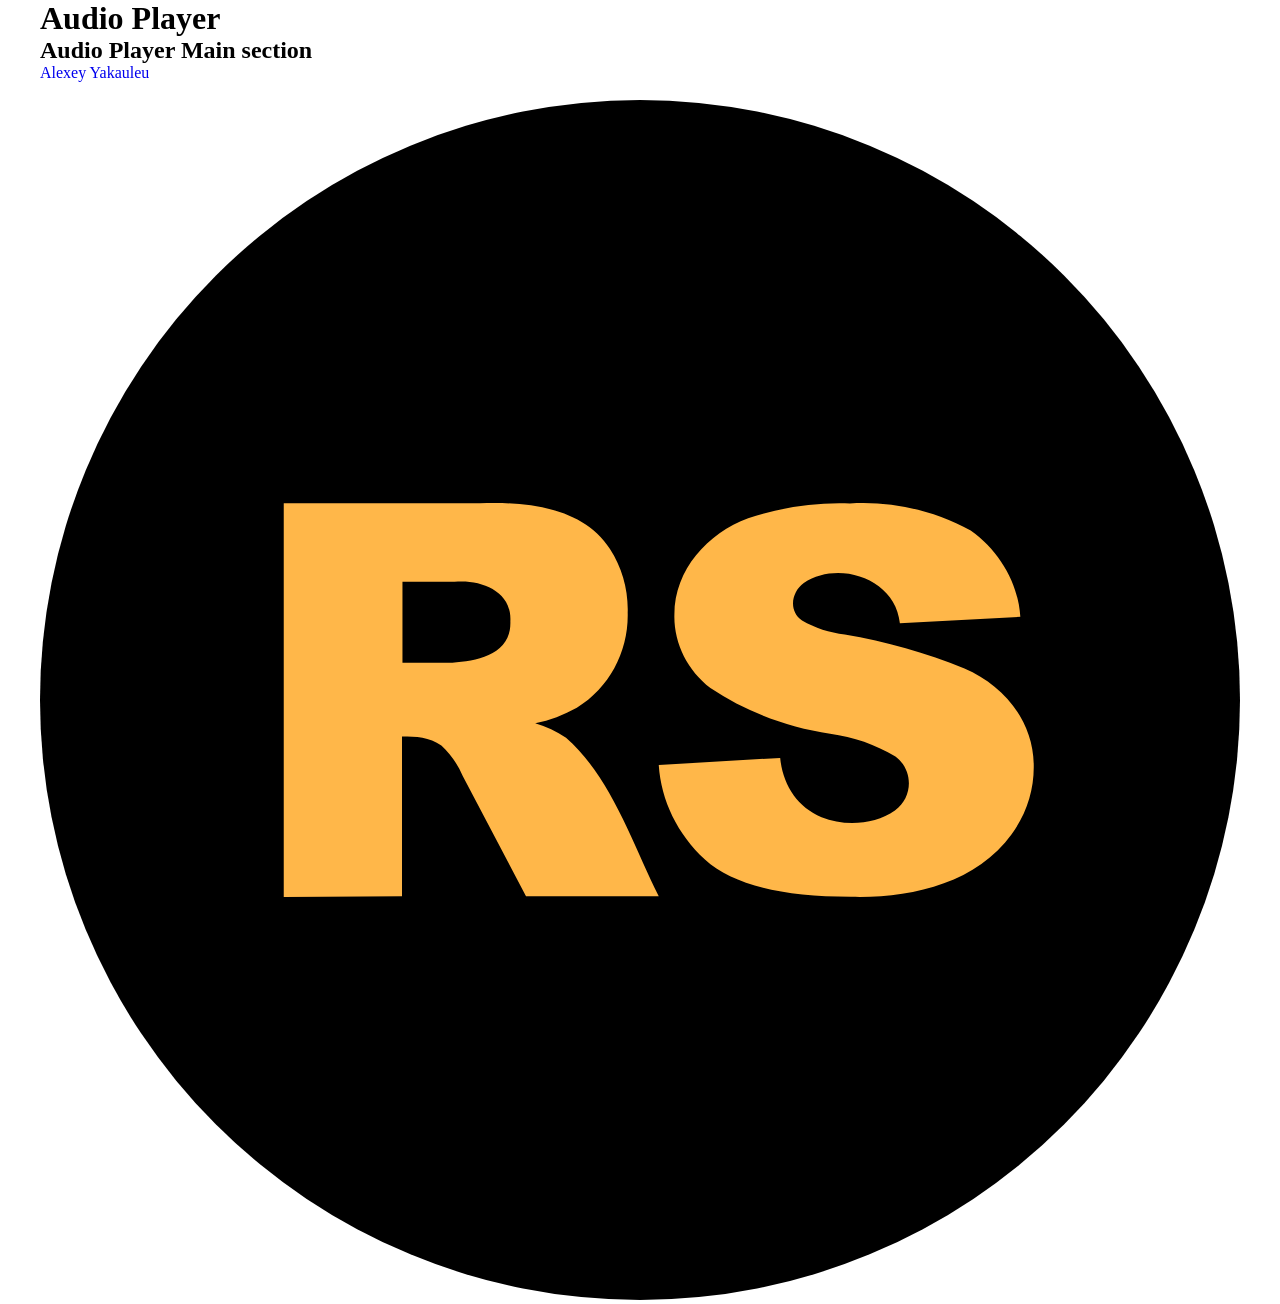
==== audio-player/pages/main/index.html @ 76362984 "feat: write structure of html file and add some base files" ====
<!DOCTYPE html>
<html lang="en">
<head>
    <meta charset="UTF-8">
    <meta name="viewport" content="width=device-width, initial-scale=1.0">
    <meta http-equiv="X-UA-Compatible" content="ie=edge">
    <title>Audio Player</title>
    <!--add favicon here -->
    <link rel="stylesheet" href="css/style.css">
</head>
<body>
    <header>
        <div class="container">
            <h1>Audio Player</h1>
        </div>
    </header>
    <section class="player">
        <div class="container">
            <div class="player_wrapper">
                <h2>Audio Player Main section</h2>
            </div>
        </div>
    </section>
    <footer>
        <div class="container">
            <div class="footer_wrapper">
                <div class="footer_copyright">
                    <a href="https://github.com/rolling-scopes-school/montaana01-JSFEPRESCHOOL2024Q2">Alexey Yakauleu</a>
                </div>
                <div class="footer_github">
<!--                    <a href="https://github.com"><span>&nbsp;</span><img src="./../../assets/icons/github.svg" alt="Alexey Yakauleu GitHub"></a>-->
                </div>
                <div class="footer_logo">
                    <a href="https://rs.school/courses/javascript-preschool-ru"><span>&nbsp;</span><img src="./../../assets/icons/rss-logo.svg" alt="The Rolling Scopes School"></a>
                </div>
            </div>
        </div>
    </footer>
    <script src="js/script.js"></script>
</body>
</html>
---- audio-player/pages/main/css/style.css ----
html {
  scroll-behavior: smooth;
}

* {
  margin: 0;
  box-sizing: border-box;
}
* a {
  text-decoration: none;
}
*::before {
  box-sizing: border-box;
}
*::after {
  box-sizing: border-box;
}

.container {
  margin: 0 auto;
  max-width: 1280px;
  padding: 0 40px;
}
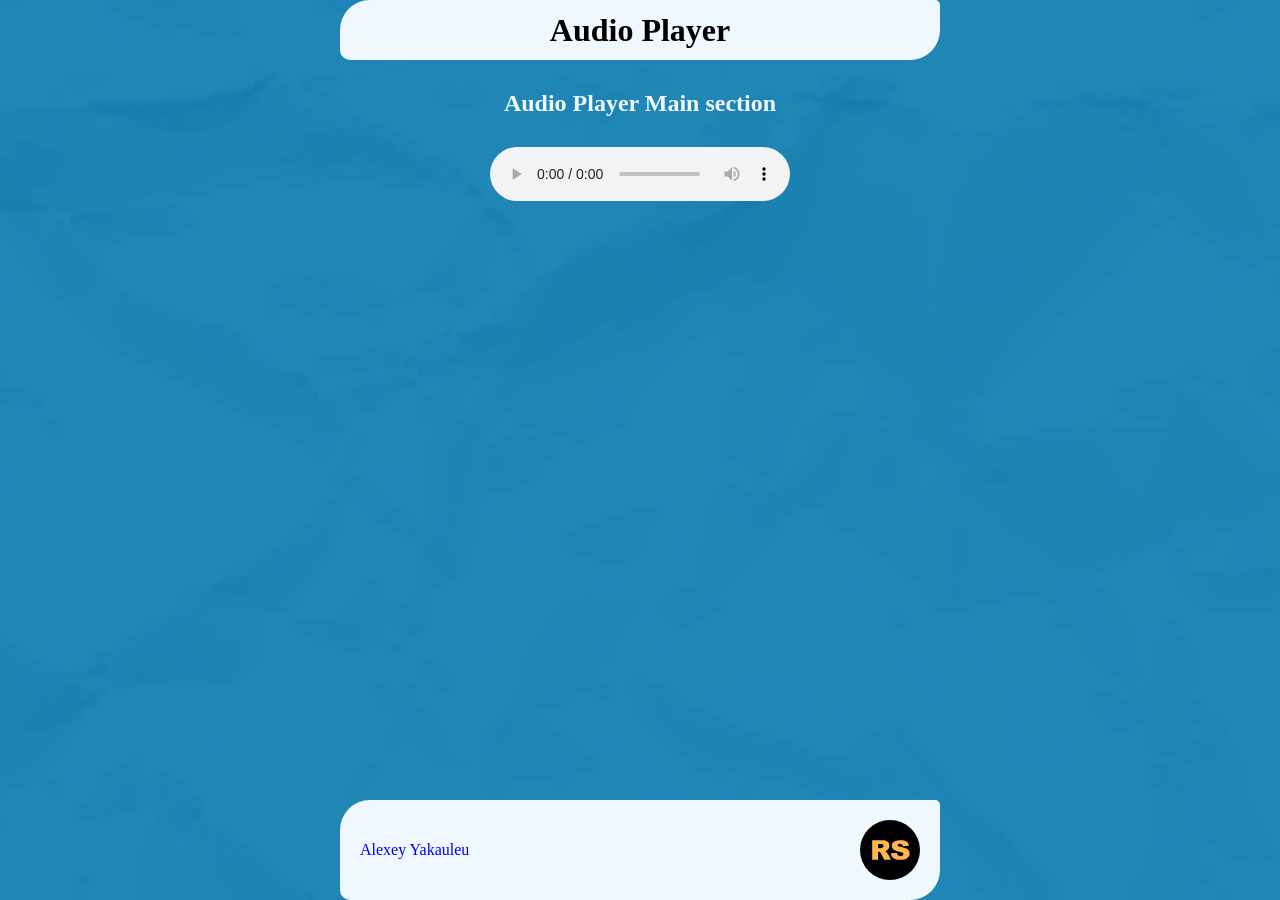
==== commit 6a3877c8: "feat: add basic styles for page / create static player page" ====
--- a/audio-player/pages/main/index.html
+++ b/audio-player/pages/main/index.html
@@ -11,13 +11,16 @@
 <body>
     <header>
         <div class="container">
-            <h1>Audio Player</h1>
+            <div class="header_wrapper">
+                <h1>Audio Player</h1>
+            </div>
         </div>
     </header>
     <section class="player">
         <div class="container">
             <div class="player_wrapper">
                 <h2>Audio Player Main section</h2>
+                <audio src="./../../assets/audio/beyonce.mp3" controls></audio>
             </div>
         </div>
     </section>
--- a/audio-player/pages/main/css/style.css
+++ b/audio-player/pages/main/css/style.css
@@ -16,8 +16,57 @@
   box-sizing: border-box;
 }
 
+body {
+  position: relative;
+  background: url("./../../../assets/images/bg/background.jpg") center center no-repeat;
+}
+
 .container {
   margin: 0 auto;
   max-width: 1280px;
   padding: 0 40px;
 }
+
+.header_wrapper {
+  height: 60px;
+  width: 600px;
+  border-radius: 30px 5px 30px 10px;
+  background: aliceblue;
+  display: flex;
+  justify-content: center;
+  align-items: center;
+  margin: 0 auto;
+}
+.header_wrapper h1 {
+  text-align: center;
+}
+
+.player_wrapper {
+  padding-top: 30px;
+  display: flex;
+  flex-direction: column;
+  align-items: center;
+  justify-content: center;
+  row-gap: 30px;
+  color: aliceblue;
+}
+
+.footer_wrapper {
+  position: fixed;
+  bottom: 0;
+  left: 50%;
+  transform: translateX(-50%);
+  width: 600px;
+  border-radius: 30px 5px 30px 10px;
+  background: aliceblue;
+  display: flex;
+  justify-content: space-between;
+  align-items: center;
+  padding: 20px;
+}
+.footer_logo {
+  height: 60px;
+}
+.footer_logo img {
+  height: 100%;
+}
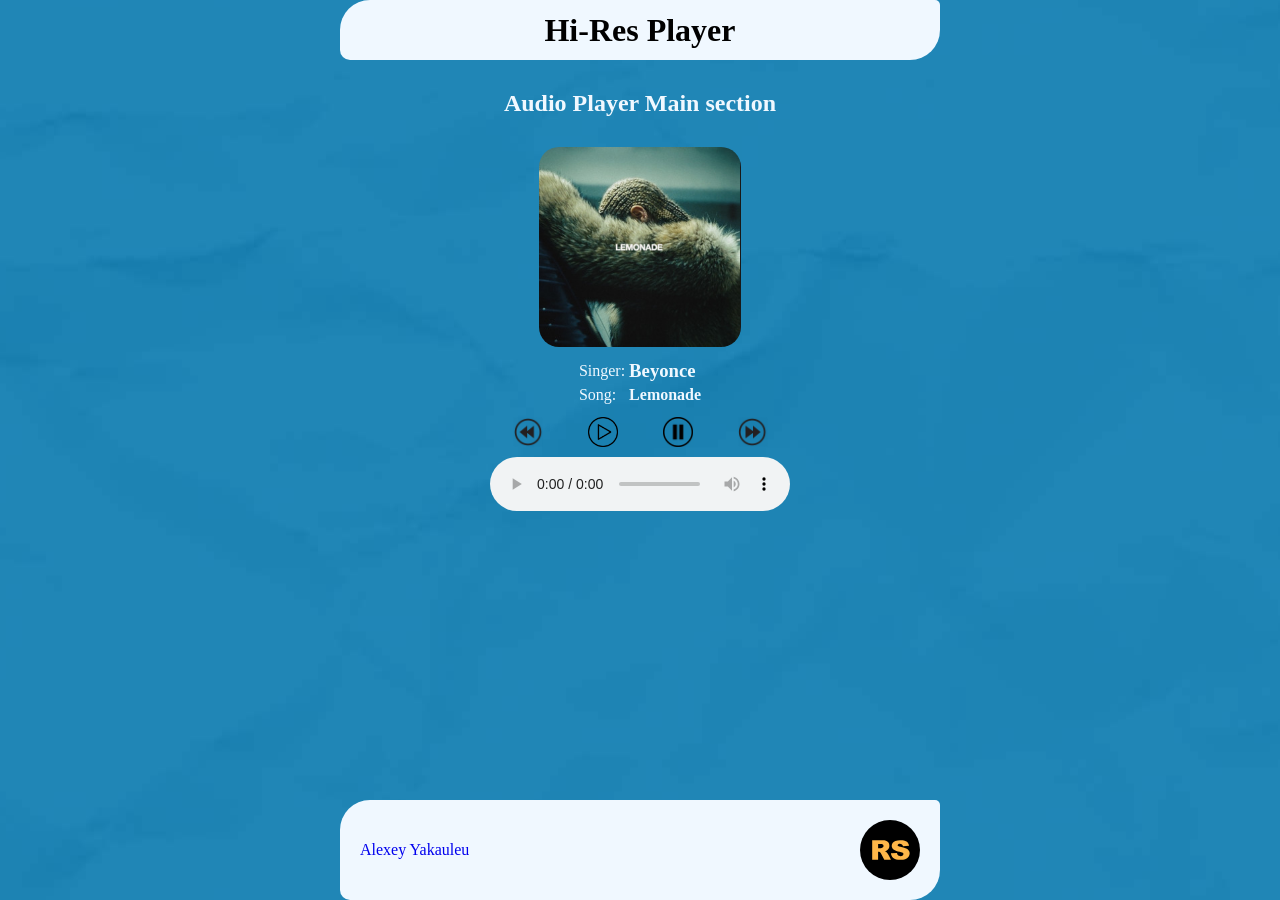
==== commit ae66769f: "feat: write draft markup of player" ====
--- a/audio-player/pages/main/index.html
+++ b/audio-player/pages/main/index.html
@@ -12,7 +12,7 @@
     <header>
         <div class="container">
             <div class="header_wrapper">
-                <h1>Audio Player</h1>
+                <h1>Hi-Res Player</h1>
             </div>
         </div>
     </header>
@@ -20,7 +20,48 @@
         <div class="container">
             <div class="player_wrapper">
                 <h2>Audio Player Main section</h2>
-                <audio src="./../../assets/audio/beyonce.mp3" controls></audio>
+                <div class="player_item_wrapper">
+                    <div class="player_item_wrapper_image">
+                        <img src="./../../assets/images/lemonade.png" alt="Beyonce Lemonade">
+                    </div>
+                    <div class="player_item_wrapper_text">
+                        <table>
+                            <tbody>
+                                <tr>
+                                    <td>
+                                        <p>Singer:</p>
+                                    </td>
+                                    <td>
+                                        <h3>Beyonce</h3>
+                                    </td>
+                                </tr>
+                                <tr>
+                                    <td>
+                                        <p>Song:</p>
+                                    </td>
+                                    <td>
+                                        <h4>Lemonade</h4>
+                                    </td>
+                                </tr>
+                            </tbody>
+                        </table>
+                    </div>
+                    <div class="player_item_wrapper_controls">
+                        <div class="backward player_item_wrapper_controls-control" id="backward">
+                            <img src="./../../assets/icons/backward.png" alt="Backward">
+                        </div>
+                        <div class="play player_item_wrapper_controls-control" id="play">
+                            <img src="./../../assets/icons/play.png" alt="Play">
+                        </div>
+                        <div class="pause player_item_wrapper_controls-control" id="pause">
+                            <img src="./../../assets/icons/pause.png" alt="Pause">
+                        </div>
+                        <div class="forward player_item_wrapper_controls-control" id="forward">
+                            <img src="./../../assets/icons/forward.png" alt="Forward">
+                        </div>
+                    </div>
+                    <audio src="./../../assets/audio/beyonce.mp3" controls></audio>
+                </div>
             </div>
         </div>
     </section>
--- a/audio-player/pages/main/css/style.css
+++ b/audio-player/pages/main/css/style.css
@@ -50,6 +50,34 @@
   row-gap: 30px;
   color: aliceblue;
 }
+.player_item_wrapper {
+  display: flex;
+  align-items: center;
+  justify-content: center;
+  flex-direction: column;
+  row-gap: 10px;
+}
+.player_item_wrapper_image {
+  height: 200px;
+  border-radius: 20px;
+  overflow: hidden;
+}
+.player_item_wrapper_image img {
+  height: 100%;
+}
+.player_item_wrapper_controls {
+  width: 100%;
+  display: flex;
+  justify-content: space-around;
+  align-items: center;
+}
+.player_item_wrapper_controls-control {
+  height: 30px;
+  cursor: pointer;
+}
+.player_item_wrapper_controls-control img {
+  height: 100%;
+}
 
 .footer_wrapper {
   position: fixed;
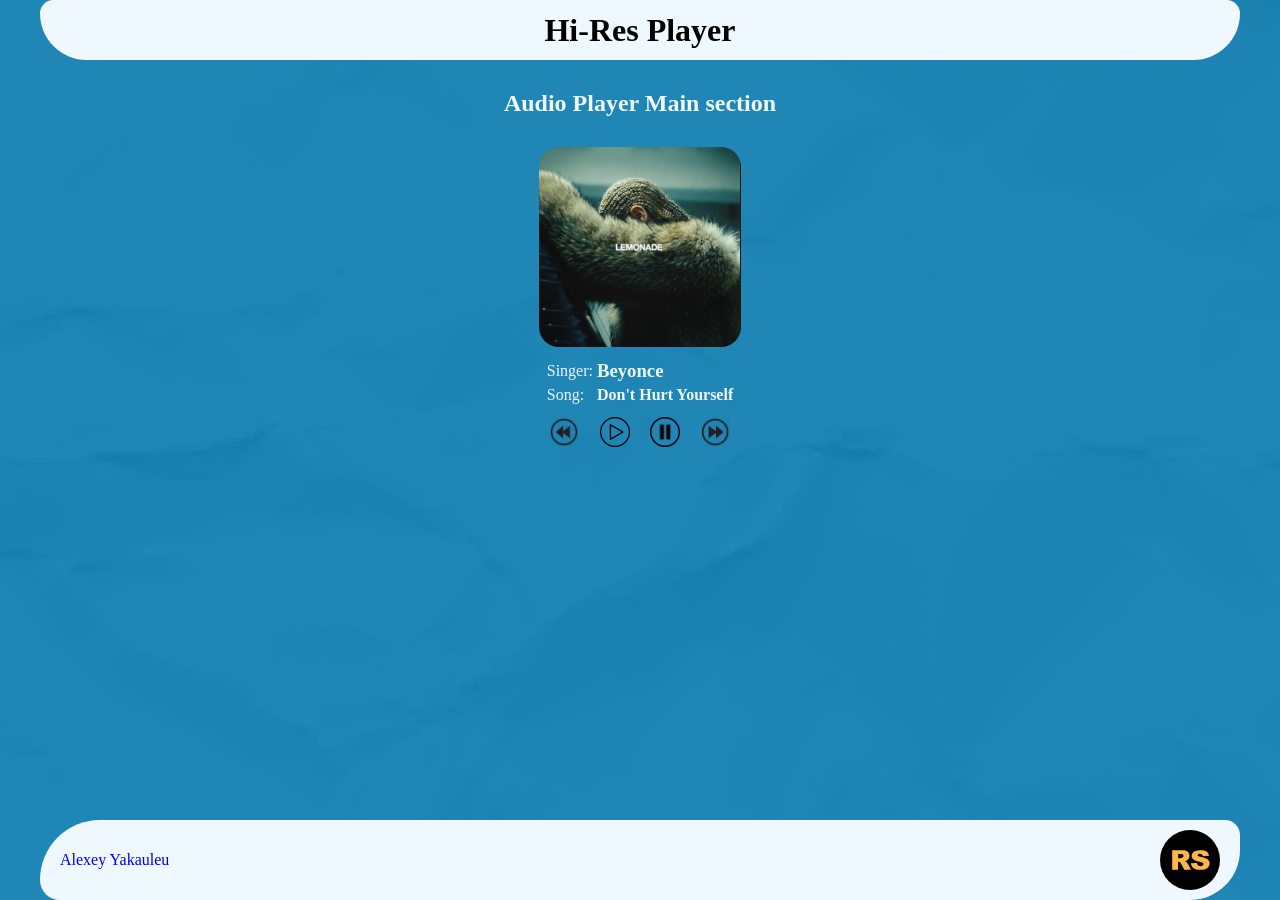
==== commit 411a3940: "feat: write draft of player only with controls without styles" ====
--- a/audio-player/pages/main/index.html
+++ b/audio-player/pages/main/index.html
@@ -60,7 +60,7 @@
                             <img src="./../../assets/icons/forward.png" alt="Forward">
                         </div>
                     </div>
-                    <audio src="./../../assets/audio/beyonce.mp3" controls></audio>
+                    <audio src="./../../assets/audio/beyonce.mp3"></audio>
                 </div>
             </div>
         </div>
--- a/audio-player/pages/main/css/style.css
+++ b/audio-player/pages/main/css/style.css
@@ -29,8 +29,8 @@
 
 .header_wrapper {
   height: 60px;
-  width: 600px;
-  border-radius: 30px 5px 30px 10px;
+  width: 100%;
+  border-radius: 20px 20px 70px 70px;
   background: aliceblue;
   display: flex;
   justify-content: center;
@@ -41,6 +41,9 @@
   text-align: center;
 }
 
+.player {
+  height: calc(100vh - 140px);
+}
 .player_wrapper {
   padding-top: 30px;
   display: flex;
@@ -80,12 +83,9 @@
 }
 
 .footer_wrapper {
-  position: fixed;
-  bottom: 0;
-  left: 50%;
-  transform: translateX(-50%);
-  width: 600px;
-  border-radius: 30px 5px 30px 10px;
+  height: 80px;
+  width: 100%;
+  border-radius: 60px 15px 50px 20px;
   background: aliceblue;
   display: flex;
   justify-content: space-between;
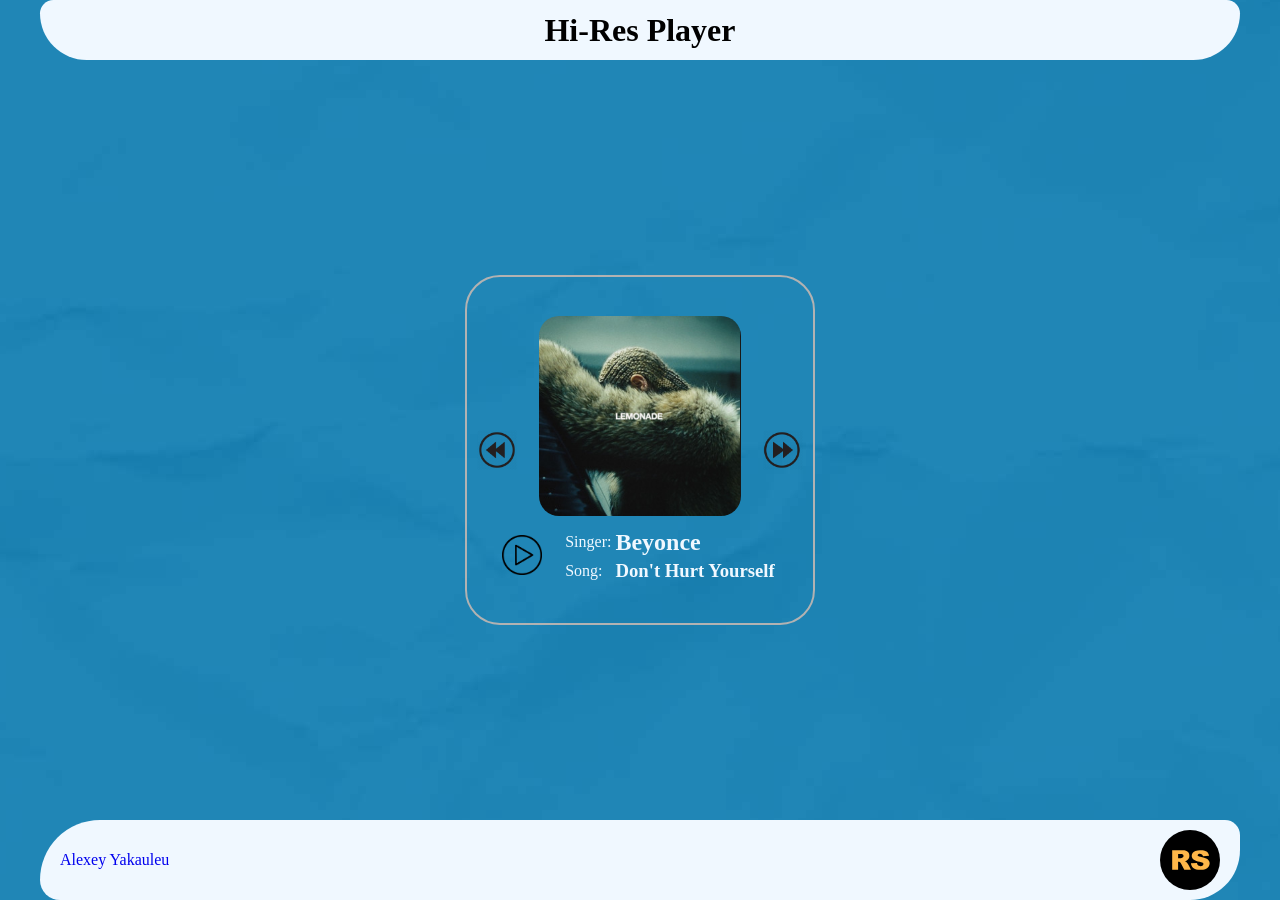
==== commit ddb39ccf: "fix: edit markup and add logic to forward and backward buttons" ====
--- a/audio-player/pages/main/index.html
+++ b/audio-player/pages/main/index.html
@@ -6,6 +6,10 @@
     <meta http-equiv="X-UA-Compatible" content="ie=edge">
     <title>Audio Player</title>
     <!--add favicon here -->
+    <link rel="apple-touch-icon" sizes="180x180" href="./../../assets/images/favicon/apple-touch-icon.png">
+    <link rel="icon" type="image/png" sizes="32x32" href="./../../assets/images/favicon/favicon-32x32.png">
+    <link rel="icon" type="image/png" sizes="16x16" href="./../../assets/images/favicon/favicon-16x16.png">
+    <!--add styles here -->
     <link rel="stylesheet" href="css/style.css">
 </head>
 <body>
@@ -19,12 +23,25 @@
     <section class="player">
         <div class="container">
             <div class="player_wrapper">
-                <h2>Audio Player Main section</h2>
                 <div class="player_item_wrapper">
+                    <div class="player_item_wrapper_controls">
+                        <div class="backward player_item_wrapper_controls-control" id="backward">
+                            <img src="./../../assets/icons/backward.png" alt="Backward">
+                        </div>
+                        <div class="forward player_item_wrapper_controls-control" id="forward">
+                            <img src="./../../assets/icons/forward.png" alt="Forward">
+                        </div>
+                    </div>
                     <div class="player_item_wrapper_image">
                         <img src="./../../assets/images/lemonade.png" alt="Beyonce Lemonade">
                     </div>
                     <div class="player_item_wrapper_text">
+                        <div class="play player_item_wrapper_controls-control" id="play">
+                            <img src="./../../assets/icons/play.png" alt="Play">
+                        </div>
+                        <div class="pause player_item_wrapper_controls-control player_item_none" id="pause">
+                            <img src="./../../assets/icons/pause.png" alt="Pause">
+                        </div>
                         <table>
                             <tbody>
                                 <tr>
@@ -32,7 +49,7 @@
                                         <p>Singer:</p>
                                     </td>
                                     <td>
-                                        <h3>Beyonce</h3>
+                                        <h2>Beyonce</h2>
                                     </td>
                                 </tr>
                                 <tr>
@@ -40,25 +57,11 @@
                                         <p>Song:</p>
                                     </td>
                                     <td>
-                                        <h4>Lemonade</h4>
+                                        <h3>Lemonade</h3>
                                     </td>
                                 </tr>
                             </tbody>
                         </table>
-                    </div>
-                    <div class="player_item_wrapper_controls">
-                        <div class="backward player_item_wrapper_controls-control" id="backward">
-                            <img src="./../../assets/icons/backward.png" alt="Backward">
-                        </div>
-                        <div class="play player_item_wrapper_controls-control" id="play">
-                            <img src="./../../assets/icons/play.png" alt="Play">
-                        </div>
-                        <div class="pause player_item_wrapper_controls-control" id="pause">
-                            <img src="./../../assets/icons/pause.png" alt="Pause">
-                        </div>
-                        <div class="forward player_item_wrapper_controls-control" id="forward">
-                            <img src="./../../assets/icons/forward.png" alt="Forward">
-                        </div>
                     </div>
                     <audio src="./../../assets/audio/beyonce.mp3"></audio>
                 </div>
--- a/audio-player/pages/main/css/style.css
+++ b/audio-player/pages/main/css/style.css
@@ -17,6 +17,7 @@
 }
 
 body {
+  overflow: hidden;
   position: relative;
   background: url("./../../../assets/images/bg/background.jpg") center center no-repeat;
 }
@@ -43,9 +44,13 @@
 
 .player {
   height: calc(100vh - 140px);
+  position: relative;
 }
 .player_wrapper {
-  padding-top: 30px;
+  position: fixed;
+  top: 50%;
+  left: 50%;
+  transform: translate(-50%, -50%);
   display: flex;
   flex-direction: column;
   align-items: center;
@@ -54,11 +59,16 @@
   color: aliceblue;
 }
 .player_item_wrapper {
+  position: relative;
+  width: 350px;
+  height: 350px;
   display: flex;
   align-items: center;
   justify-content: center;
   flex-direction: column;
   row-gap: 10px;
+  border-radius: 35px;
+  border: #b2b2b2 solid 2px;
 }
 .player_item_wrapper_image {
   height: 200px;
@@ -68,18 +78,35 @@
 .player_item_wrapper_image img {
   height: 100%;
 }
+.player_item_wrapper_text {
+  margin: 0 auto;
+  display: flex;
+  justify-content: center;
+  align-items: center;
+  column-gap: 20px;
+}
 .player_item_wrapper_controls {
-  width: 100%;
+  position: absolute;
+  top: 50%;
+  transform: translateY(-50%);
+  width: calc(100% - 20px);
   display: flex;
-  justify-content: space-around;
+  justify-content: space-between;
   align-items: center;
 }
 .player_item_wrapper_controls-control {
-  height: 30px;
+  height: 40px;
   cursor: pointer;
+  transition: all 0.5s;
 }
 .player_item_wrapper_controls-control img {
   height: 100%;
+}
+.player_item_wrapper_controls-control :hover {
+  scale: 1.1;
+}
+.player_item_none {
+  display: none;
 }
 
 .footer_wrapper {
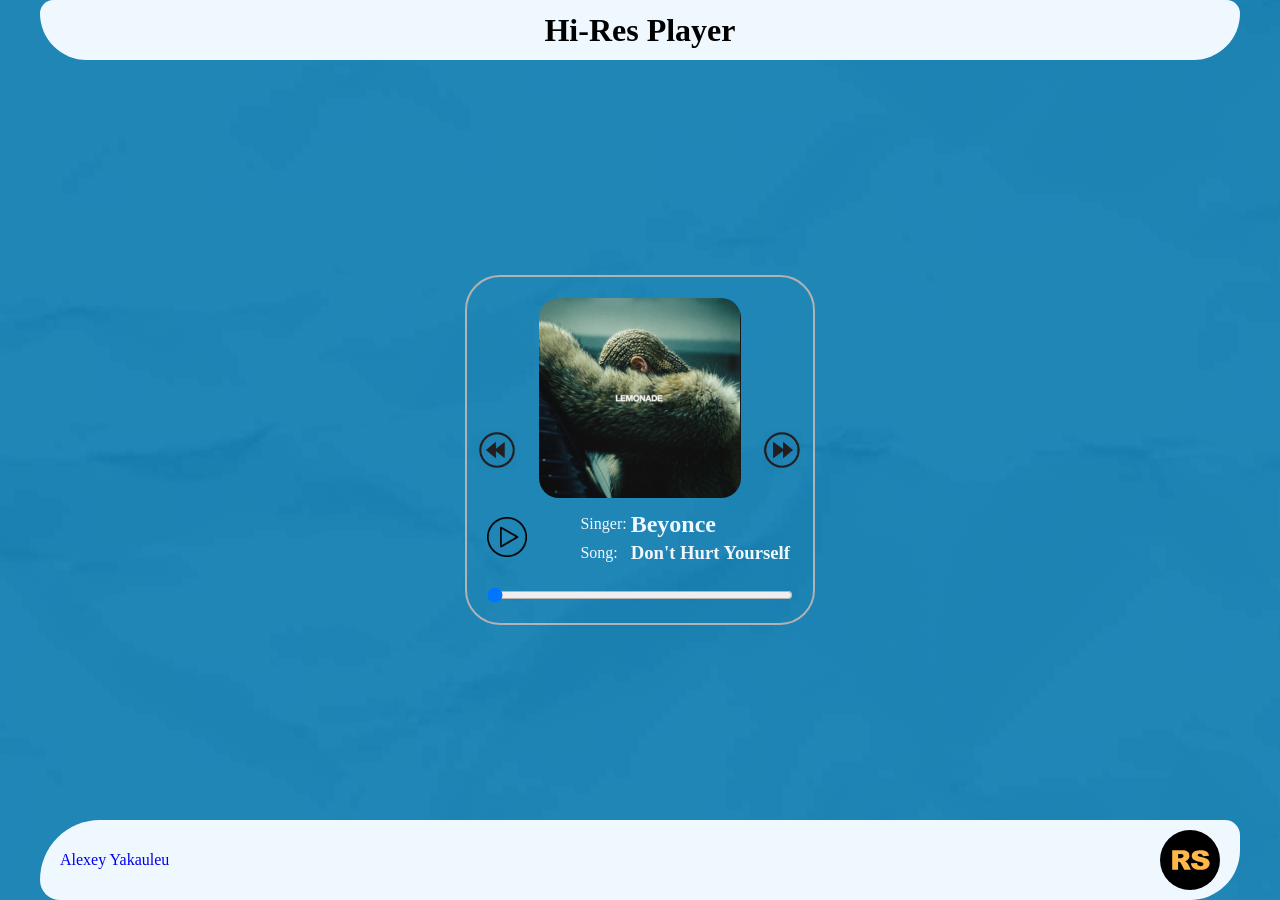
==== commit 0ac6fee9: "feat: add progress-bar without displaying length of played song but if we pick some point on them we" ====
--- a/audio-player/pages/main/index.html
+++ b/audio-player/pages/main/index.html
@@ -35,7 +35,7 @@
                     <div class="player_item_wrapper_image">
                         <img src="./../../assets/images/lemonade.png" alt="Beyonce Lemonade">
                     </div>
-                    <div class="player_item_wrapper_text">
+                    <div class="player_item_wrapper_main">
                         <div class="play player_item_wrapper_controls-control" id="play">
                             <img src="./../../assets/icons/play.png" alt="Play">
                         </div>
--- a/audio-player/pages/main/css/style.css
+++ b/audio-player/pages/main/css/style.css
@@ -78,12 +78,15 @@
 .player_item_wrapper_image img {
   height: 100%;
 }
-.player_item_wrapper_text {
+.player_item_wrapper_main {
   margin: 0 auto;
+  width: calc(100% - 40px);
   display: flex;
-  justify-content: center;
+  justify-content: space-between;
   align-items: center;
   column-gap: 20px;
+  row-gap: 20px;
+  flex-wrap: wrap;
 }
 .player_item_wrapper_controls {
   position: absolute;
@@ -105,6 +108,11 @@
 .player_item_wrapper_controls-control :hover {
   scale: 1.1;
 }
+.player_item_wrapper_progress_bar {
+  flex-basis: 100%;
+  order: 3;
+  width: 100%;
+}
 .player_item_none {
   display: none;
 }
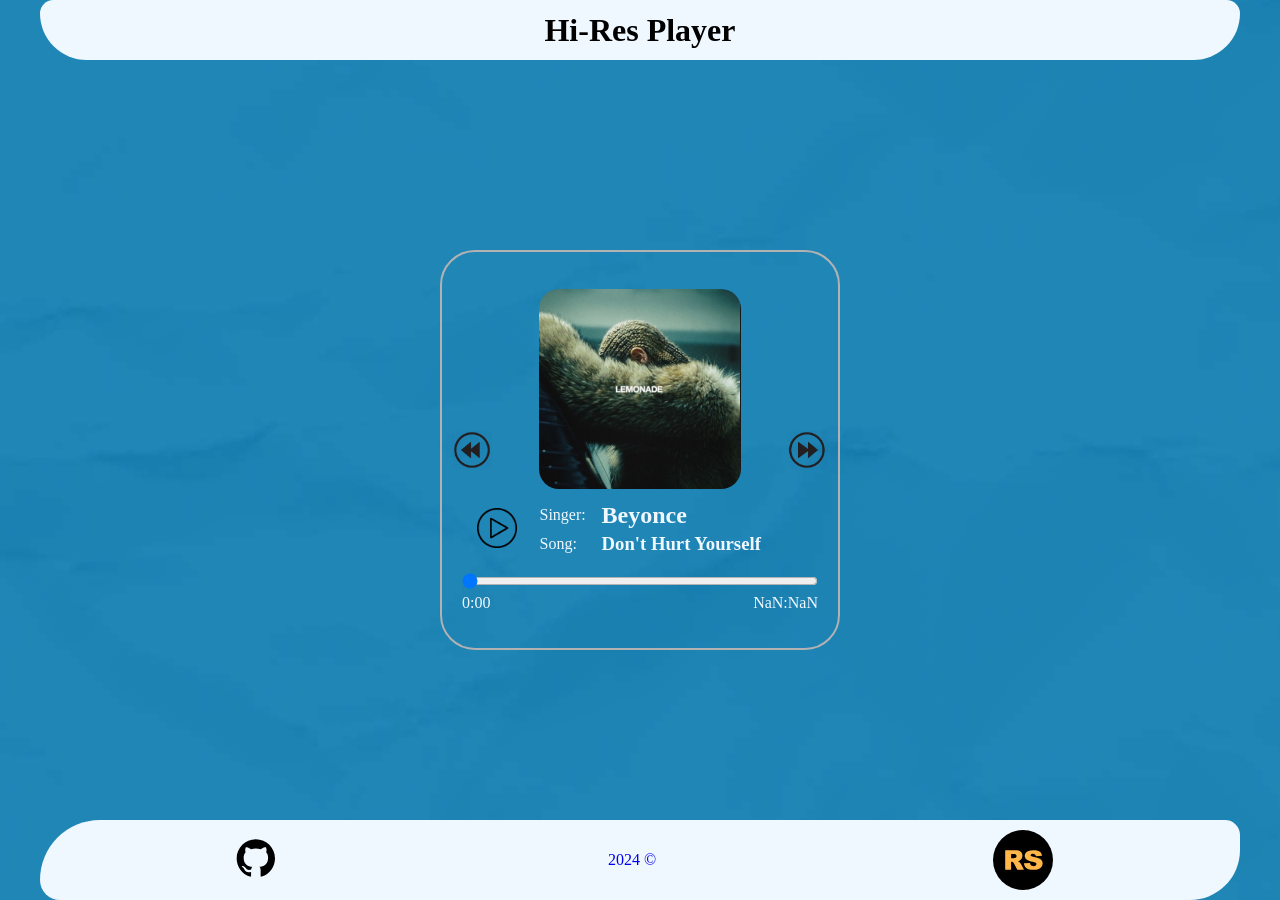
==== commit b0651bf4: "feat: add duration and current time" ====
--- a/audio-player/pages/main/index.html
+++ b/audio-player/pages/main/index.html
@@ -71,11 +71,16 @@
     <footer>
         <div class="container">
             <div class="footer_wrapper">
+                <div class="footer_github">
+                    <a href="https://github.com/montaana01">
+                        <span>&nbsp;</span>
+                        <svg height="40" aria-hidden="true" viewBox="0 0 24 24" version="1.1" width="40" data-view-component="true" class="octicon octicon-mark-github v-align-middle color-fg-default">
+                            <path d="M12.5.75C6.146.75 1 5.896 1 12.25c0 5.089 3.292 9.387 7.863 10.91.575.101.79-.244.79-.546 0-.273-.014-1.178-.014-2.142-2.889.532-3.636-.704-3.866-1.35-.13-.331-.69-1.352-1.18-1.625-.402-.216-.977-.748-.014-.762.906-.014 1.553.834 1.769 1.179 1.035 1.74 2.688 1.25 3.349.948.1-.747.402-1.25.733-1.538-2.559-.287-5.232-1.279-5.232-5.678 0-1.25.445-2.285 1.178-3.09-.115-.288-.517-1.467.115-3.048 0 0 .963-.302 3.163 1.179.92-.259 1.897-.388 2.875-.388.977 0 1.955.13 2.875.388 2.2-1.495 3.162-1.179 3.162-1.179.633 1.581.23 2.76.115 3.048.733.805 1.179 1.825 1.179 3.09 0 4.413-2.688 5.39-5.247 5.678.417.36.776 1.05.776 2.128 0 1.538-.014 2.774-.014 3.162 0 .302.216.662.79.547C20.709 21.637 24 17.324 24 12.25 24 5.896 18.854.75 12.5.75Z"></path>
+                        </svg>
+                    </a>
+                </div>
                 <div class="footer_copyright">
-                    <a href="https://github.com/rolling-scopes-school/montaana01-JSFEPRESCHOOL2024Q2">Alexey Yakauleu</a>
-                </div>
-                <div class="footer_github">
-<!--                    <a href="https://github.com"><span>&nbsp;</span><img src="./../../assets/icons/github.svg" alt="Alexey Yakauleu GitHub"></a>-->
+                    <a href="https://github.com/rolling-scopes-school/montaana01-JSFEPRESCHOOL2024Q2">2024 ©</a>
                 </div>
                 <div class="footer_logo">
                     <a href="https://rs.school/courses/javascript-preschool-ru"><span>&nbsp;</span><img src="./../../assets/icons/rss-logo.svg" alt="The Rolling Scopes School"></a>
--- a/audio-player/pages/main/css/style.css
+++ b/audio-player/pages/main/css/style.css
@@ -60,8 +60,8 @@
 }
 .player_item_wrapper {
   position: relative;
-  width: 350px;
-  height: 350px;
+  width: 400px;
+  height: 400px;
   display: flex;
   align-items: center;
   justify-content: center;
@@ -82,11 +82,13 @@
   margin: 0 auto;
   width: calc(100% - 40px);
   display: flex;
-  justify-content: space-between;
+  justify-content: center;
   align-items: center;
   column-gap: 20px;
-  row-gap: 20px;
   flex-wrap: wrap;
+}
+.player_item_wrapper_main table {
+  flex-basis: 75%;
 }
 .player_item_wrapper_controls {
   position: absolute;
@@ -109,9 +111,17 @@
   scale: 1.1;
 }
 .player_item_wrapper_progress_bar {
+  margin-top: 15px;
+  flex-basis: 100%;
+  order: 2;
+  width: 100%;
+}
+.player_item_wrapper_time {
+  margin-top: 5px;
   flex-basis: 100%;
   order: 3;
-  width: 100%;
+  display: flex;
+  justify-content: space-between;
 }
 .player_item_none {
   display: none;
@@ -123,7 +133,7 @@
   border-radius: 60px 15px 50px 20px;
   background: aliceblue;
   display: flex;
-  justify-content: space-between;
+  justify-content: space-around;
   align-items: center;
   padding: 20px;
 }
